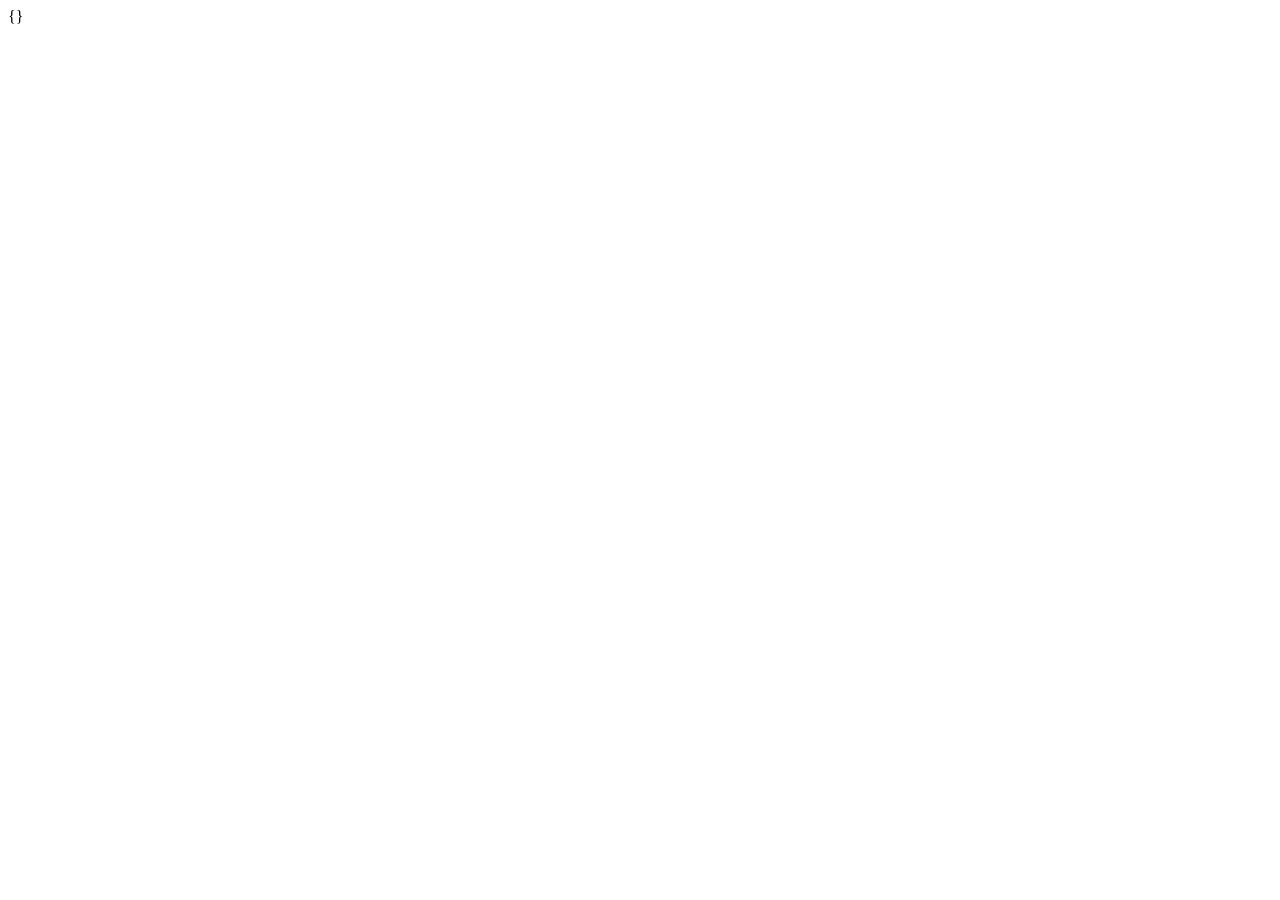
==== htmls/pokedex.html @ d8366e19 "alteração" ====
<!DOCTYPE html>
<html lang="en">
<head>
    <link rel="stylesheet" href="style.css">
    <meta charset="UTF-8">
    <meta name="viewport" content="width=device-width, initial-scale=1.0">
    <title>Pokédex</title>

    <style>
        *

    </style>
</head>
<body>



</body>
</html>{}
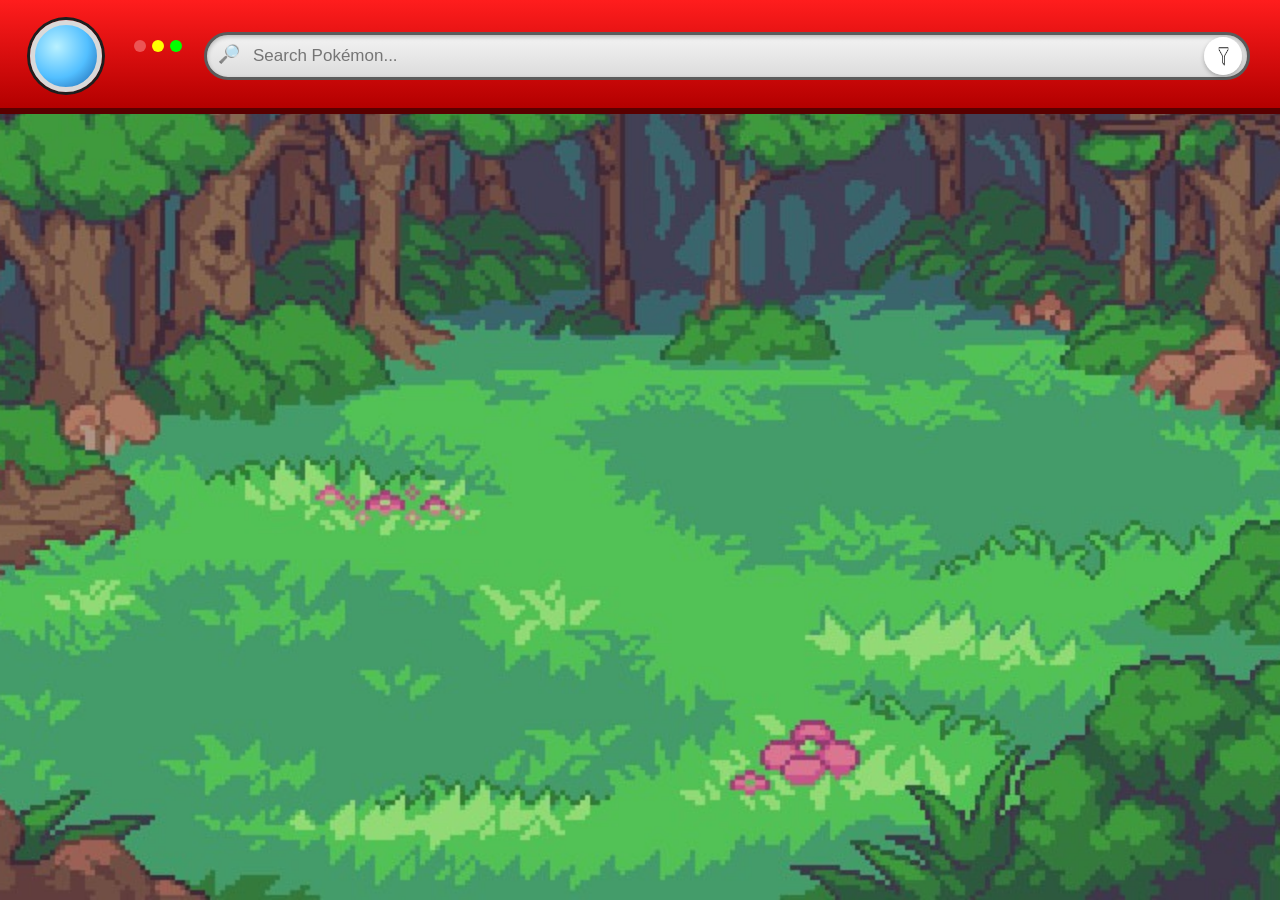
==== commit 1cd3e94f: "Final1aentrega" ====
--- a/htmls/pokedex.html
+++ b/htmls/pokedex.html
@@ -1,19 +1,88 @@
 <!DOCTYPE html>
-<html lang="en">
+<html lang="pt-BR">
 <head>
-    <link rel="stylesheet" href="style.css">
     <meta charset="UTF-8">
     <meta name="viewport" content="width=device-width, initial-scale=1.0">
     <title>Pokédex</title>
-
-    <style>
-        *
-
-    </style>
+    <link rel="stylesheet" href="../css/pokedex.css">
 </head>
 <body>
+    <main class="pokedex-container">
 
+        <header class="pokedex-header">
+            <div class="top-bar">
+                <button class="filter-toggle" id="filterToggle" aria-label="Abrir filtros"></button>
 
+                <div class="bolinhas">
+                    <span class="b1"></span>
+                    <span class="b2"></span>
+                    <span class="b3"></span>
+                </div>
+                
+                <div class="search-container">
+                    <input type="text" id="searchPokemon" placeholder="Search Pokémon...">
+                    <button class="search-filter-btn" id="searchFilterBtn">
+                        <img src="../assets/filtro.png" class="icon-filter">
+                    </button> 
+            </div>
 
+            <div class="filter-panel hidden" id="filterPanel">
+                <div class="filter-group">
+                    <label for="typeFilter">Filtrar por tipo</label>
+                    <select id="typeFilter">
+                        <option value="">Todos</option>
+                        <option value="grass">Grass</option>
+                        <option value="fire">Fire</option>
+                        <option value="water">Water</option>
+                        <option value="bug">Bug</option>
+                        <option value="normal">Normal</option>
+                        <option value="poison">Poison</option>
+                        <option value="electric">Electric</option>
+                        <option value="ground">Ground</option>
+                        <option value="fairy">Fairy</option>
+                        <option value="fighting">Fighting</option>
+                        <option value="psychic">Psychic</option>
+                        <option value="rock">Rock</option>
+                        <option value="ghost">Ghost</option>
+                        <option value="ice">Ice</option>
+                        <option value="dragon">Dragon</option>
+                        <option value="flying">Flying</option>
+                    </select>
+                </div>
+
+                <div class="filter-group">
+                    <label for="weaknessFilter">Filtrar por fraqueza</label>
+                    <select id="weaknessFilter">
+                        <option value="">Todas</option>
+                        <option value="grass">Grass</option>
+                        <option value="fire">Fire</option>
+                        <option value="water">Water</option>
+                        <option value="bug">Bug</option>
+                        <option value="normal">Normal</option>
+                        <option value="poison">Poison</option>
+                        <option value="electric">Electric</option>
+                        <option value="ground">Ground</option>
+                        <option value="fairy">Fairy</option>
+                        <option value="fighting">Fighting</option>
+                        <option value="psychic">Psychic</option>
+                        <option value="rock">Rock</option>
+                        <option value="ghost">Ghost</option>
+                        <option value="ice">Ice</option>
+                        <option value="dragon">Dragon</option>
+                        <option value="flying">Flying</option>
+                    </select>
+                </div>
+
+                <div class="filter-actions">
+                    <button id="clearFilters">Limpar filtros</button>
+                </div>
+            </div>
+        </header>
+
+        <section class="pokemon-grid" id="pokemonGrid"></section>
+
+    </main>
+
+    <script src="../scripts/pokedex.js"></script>
 </body>
-</html>{}+</html>
--- a/css/pokedex.css
+++ b/css/pokedex.css
@@ -0,0 +1,306 @@
+* {
+    margin: 0;
+    padding: 0;
+    box-sizing: border-box;
+}
+
+html, body {
+    width: 100%;
+    height: 100%;
+    overflow-x: hidden;
+}
+
+body {
+    min-height: 100vh;
+    width: 100%;
+    font-family: Arial, Helvetica, sans-serif;
+    background-color: #be2b2b;
+    overflow-x: hidden;
+}
+
+.pokedex-container {
+    width: 100%;
+    min-height: 100vh;
+    background-image: url("../assets/background.jpeg");
+    background-size: cover;
+    background-position: center;
+    background-repeat: no-repeat;
+}
+
+/* HEADER */
+.pokedex-header {
+    width: 100%;
+    background: linear-gradient(to bottom, #ff1d1d, #b30000);
+    padding: 20px 30px 16px;
+    border-bottom: 6px solid #5a0000;
+    position: sticky;
+    top: 0;
+    z-index: 1000;
+}
+
+.top-bar {
+    display: flex;
+    align-items: center;
+    gap: 22px;
+}
+
+/* BOLA AZUL = FILTRO */
+.filter-toggle {
+    width: 72px;
+    height: 72px;
+    border-radius: 50%;
+    border: 5px solid #d9d9d9;
+    background: radial-gradient(circle at 35% 35%, #b9f1ff, #52bfff 55%, #1a5fa8 100%);
+    box-shadow: 0 0 0 3px #1e1e1e;
+    cursor: pointer;
+    flex-shrink: 0;
+    transition: transform 0.2s ease, box-shadow 0.2s ease;
+}
+
+.filter-toggle:hover {
+    transform: scale(1.05);
+}
+
+.filter-toggle:active {
+    transform: scale(0.97);
+}
+
+.search-container {
+    flex: 1;
+    position: relative;
+}
+
+.search-container input {
+    width: 100%;
+    height: 48px;
+    border-radius: 30px;
+    border: 3px solid #5b5b5b;
+    outline: none;
+    padding: 0 60px 0 46px;
+    font-size: 17px;
+    background: linear-gradient(to bottom, #f3f3f3, #dcdcdc);
+    box-shadow: inset 0 2px 4px rgba(0, 0, 0, 0.25);
+}
+
+.search-container::before {
+    content: "🔎";
+    position: absolute;
+    left: 14px;
+    top: 11px;
+    font-size: 18px;
+    opacity: 0.7;
+}
+
+/* PAINEL DE FILTROS */
+.filter-panel {
+    margin-top: 18px;
+    display: flex;
+    gap: 16px;
+    flex-wrap: wrap;
+    align-items: end;
+    background: rgba(0, 0, 0, 0.18);
+    padding: 14px;
+    border-radius: 12px;
+}
+
+.filter-panel.hidden {
+    display: none;
+}
+
+.filter-group {
+    display: flex;
+    flex-direction: column;
+    gap: 6px;
+    min-width: 200px;
+}
+
+.filter-group label {
+    color: #fff;
+    font-weight: bold;
+    font-size: 14px;
+}
+
+.filter-group select {
+    height: 40px;
+    border-radius: 10px;
+    border: none;
+    padding: 0 10px;
+    font-size: 14px;
+    outline: none;
+}
+
+.filter-actions button {
+    height: 40px;
+    padding: 0 18px;
+    border: none;
+    border-radius: 10px;
+    background: #ffffff;
+    color: #b30000;
+    font-weight: bold;
+    cursor: pointer;
+    transition: 0.2s ease;
+}
+
+.filter-actions button:hover {
+    background: #f1f1f1;
+}
+
+/* GRID */
+.pokemon-grid {
+    width: 100%;
+    min-height: calc(100vh - 120px);
+    display: grid;
+    grid-template-columns: repeat(5, minmax(150px, 1fr));
+    gap: 18px;
+    padding: 24px;
+   
+}
+
+/* CARD */
+.pokemon-card {
+    position: relative;
+    min-height: 180px;
+    border-radius: 10px;
+    background: rgba(255, 255, 255, 0.15);
+    border: 1px solid rgba(255, 255, 255, 0.2);
+    overflow: hidden;
+    padding: 10px 10px 44px;
+    transition: transform 0.2s ease, box-shadow 0.2s ease;
+}
+
+.pokemon-card:hover {
+    transform: translateY(-4px);
+    box-shadow: 0 6px 16px rgba(0, 0, 0, 0.28);
+}
+
+.pokemon-card span {
+    position: absolute;
+    top: 8px;
+    left: 10px;
+    font-size: 12px;
+    font-weight: bold;
+    color: rgba(255, 255, 255, 0.9);
+}
+
+.pokemon-card img {
+    display: block;
+    width: 110px;
+    height: 110px;
+    object-fit: contain;
+    margin: 22px auto 8px;
+}
+
+.pokemon-card h2 {
+    position: absolute;
+    left: 10px;
+    right: 10px;
+    bottom: 10px;
+    font-size: 14px;
+    text-align: center;
+    color: #f7f7f7;
+    padding: 8px 6px;
+    border-radius: 6px;
+    text-transform: capitalize;
+}
+
+/* CORES POR TIPO */
+.pokemon-card.grass h2 { background: #7aa33a; }
+.pokemon-card.fire h2 { background: #d67b2d; }
+.pokemon-card.water h2 { background: #4f6edb; }
+.pokemon-card.bug h2 { background: #8fa92d; }
+.pokemon-card.normal h2 { background: #9a8c52; }
+.pokemon-card.poison h2 { background: #7f4bc9; }
+.pokemon-card.electric h2 { background: #c7a800; }
+.pokemon-card.ground h2 { background: #9b6b2f; }
+.pokemon-card.fairy h2 { background: #d870b1; }
+.pokemon-card.fighting h2 { background: #b8442c; }
+.pokemon-card.psychic h2 { background: #d84f87; }
+.pokemon-card.rock h2 { background: #8d7f39; }
+.pokemon-card.ghost h2 { background: #5c4aa8; }
+.pokemon-card.ice h2 { background: #4dbdc1; }
+.pokemon-card.dragon h2 { background: #5e57d5; }
+.pokemon-card.flying h2 { background: #7b7bc9; }
+
+@media (max-width: 768px) {
+    .top-bar {
+        flex-direction: column;
+        align-items: stretch;
+    }
+
+    .filter-toggle {
+        width: 64px;
+        height: 64px;
+        align-self: flex-start;
+    }
+
+    .pokemon-grid {
+        grid-template-columns: repeat(auto-fit, minmax(130px, 1fr));
+        padding: 16px;
+        gap: 12px;
+    }
+
+    .pokemon-card img {
+        width: 90px;
+        height: 90px;
+    }
+}
+
+.search-filter-btn {
+    position: absolute;
+    right: 8px;
+    top: 50%;
+    transform: translateY(-50%);
+    width: 38px;
+    height: 38px;
+    border: none;
+    border-radius: 50%;
+    background: linear-gradient(to bottom, #ffffff, #ffffff);
+    color: #333;
+    font-size: 18px;
+    cursor: pointer;
+    display: flex;
+    align-items: center;
+    justify-content: center;
+    box-shadow: 0 2px 4px rgba(0, 0, 0, 0.25);
+    transition: transform 0.2s ease, background 0.2s ease;
+}
+
+.search-filter-btn:hover {
+    transform: translateY(-50%) scale(1.05);
+    background: linear-gradient(to bottom, #817878, #a59393);
+}
+
+.search-filter-btn:active {
+    transform: translateY(-50%) scale(0.96);
+}
+ 
+.icon-filter{
+    width: 65px;
+    height: 65px;
+}
+
+.bolinhas {
+    display: flex;
+    gap: 6px;
+    margin-left: 10px;
+
+    position: relative;
+    top: -10px;
+}
+
+.bolinhas span {
+    width: 12px;
+    height: 12px;
+    border-radius: 50%;
+   display: block;
+   
+}
+.b1{
+    background: #ec5454;
+}
+.b2{
+    background: #ffff00;
+}
+.b3{
+    background: #00ff00;
+}
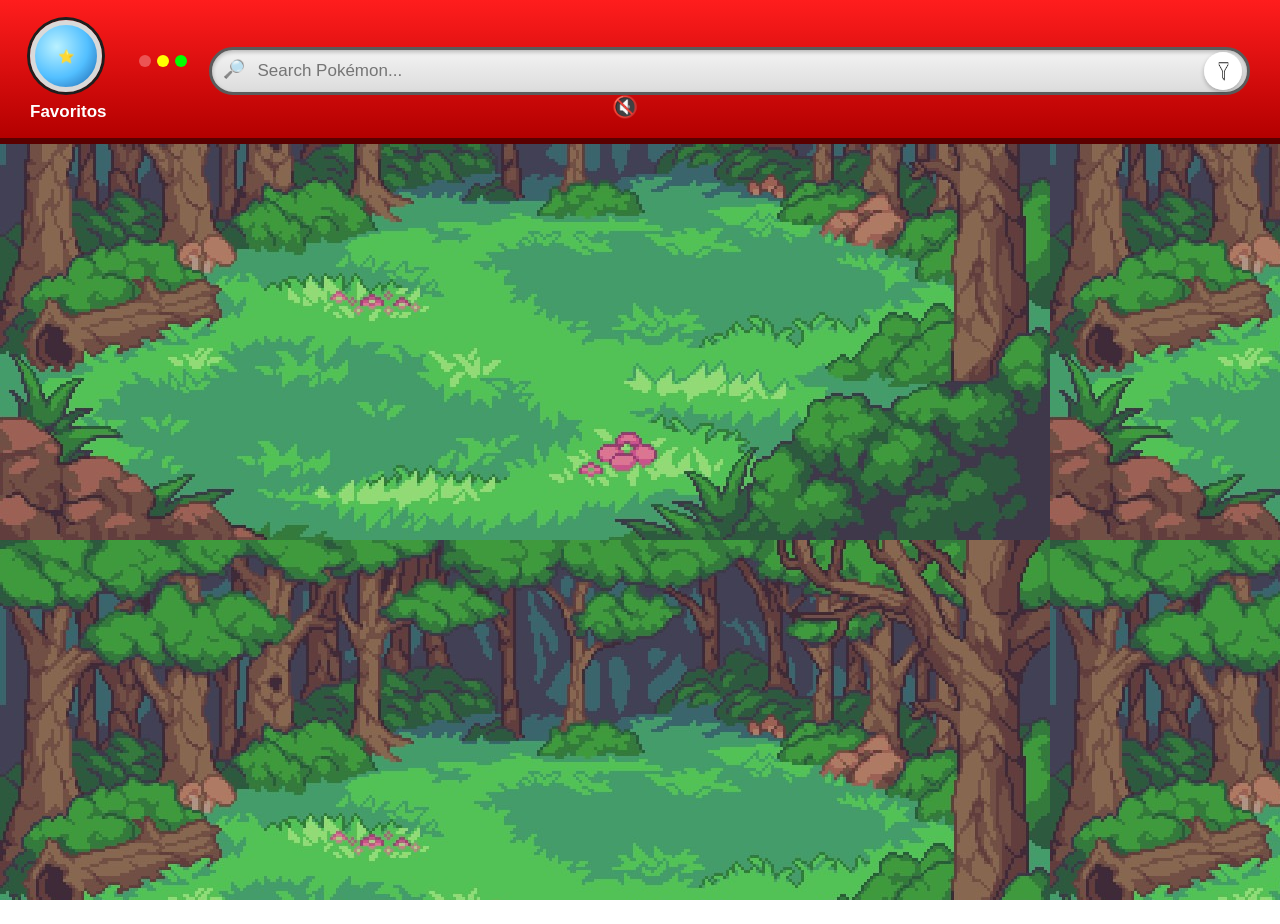
==== commit e294fee1: "alteração" ====
--- a/htmls/pokedex.html
+++ b/htmls/pokedex.html
@@ -11,7 +11,11 @@
 
         <header class="pokedex-header">
             <div class="top-bar">
-                <button class="filter-toggle" id="filterToggle" aria-label="Abrir filtros"></button>
+
+                <div>
+                <button class="filter-toggle" id="filterToggle" aria-label="Abrir filtros">⭐</button>
+                <h2 class="text-favoritos">Favoritos</h2>
+                </div>
 
                 <div class="bolinhas">
                     <span class="b1"></span>
@@ -24,6 +28,11 @@
                     <button class="search-filter-btn" id="searchFilterBtn">
                         <img src="../assets/filtro.png" class="icon-filter">
                     </button> 
+        <audio id="musicaFundo" src="../assets/musicteste.mp3" loop></audio>
+
+            <button id="btnSom">
+                🔇
+            </button>
             </div>
 
             <div class="filter-panel hidden" id="filterPanel">
@@ -77,12 +86,16 @@
                     <button id="clearFilters">Limpar filtros</button>
                 </div>
             </div>
+            
+
         </header>
 
         <section class="pokemon-grid" id="pokemonGrid"></section>
 
     </main>
 
+   
+
     <script src="../scripts/pokedex.js"></script>
 </body>
 </html>
--- a/css/pokedex.css
+++ b/css/pokedex.css
@@ -8,20 +8,20 @@
     width: 100%;
     height: 100%;
     overflow-x: hidden;
+    
 }
 
 body {
     min-height: 100vh;
     width: 100%;
     font-family: Arial, Helvetica, sans-serif;
-    background-color: #be2b2b;
+    background-image: url("../assets/background.jpeg") ;
     overflow-x: hidden;
 }
 
 .pokedex-container {
     width: 100%;
     min-height: 100vh;
-    background-image: url("../assets/background.jpeg");
     background-size: cover;
     background-position: center;
     background-repeat: no-repeat;
@@ -189,6 +189,7 @@
     object-fit: contain;
     margin: 22px auto 8px;
 }
+
 
 .pokemon-card h2 {
     position: absolute;
@@ -303,4 +304,44 @@
 }
 .b3{
     background: #00ff00;
+}
+
+.text-favoritos {
+    color: #fff;
+    font-family: Arial;
+    font-size: 17px;
+    font-weight: bold;
+    margin-top: 10px;
+    align-items: center;
+}
+
+
+.favoritar {
+  position: absolute;
+  top: 10px;
+  right: 10px;
+
+  border: none;
+  background: transparent;
+  font-size: 20px;
+  cursor: pointer;
+}
+
+.favoritar:hover {
+  transform: scale(1.2);
+}
+
+#btnSom {
+  width: 0px;
+  height: 0px;
+  border: none;
+  background: transparent;
+  font-size: 21px;
+  cursor: pointer;
+  z-index: 9999;
+  display: flex;
+  flex-direction: column;
+  align-items: center;
+  gap: 10px;
+  margin-left: 40%;
 }
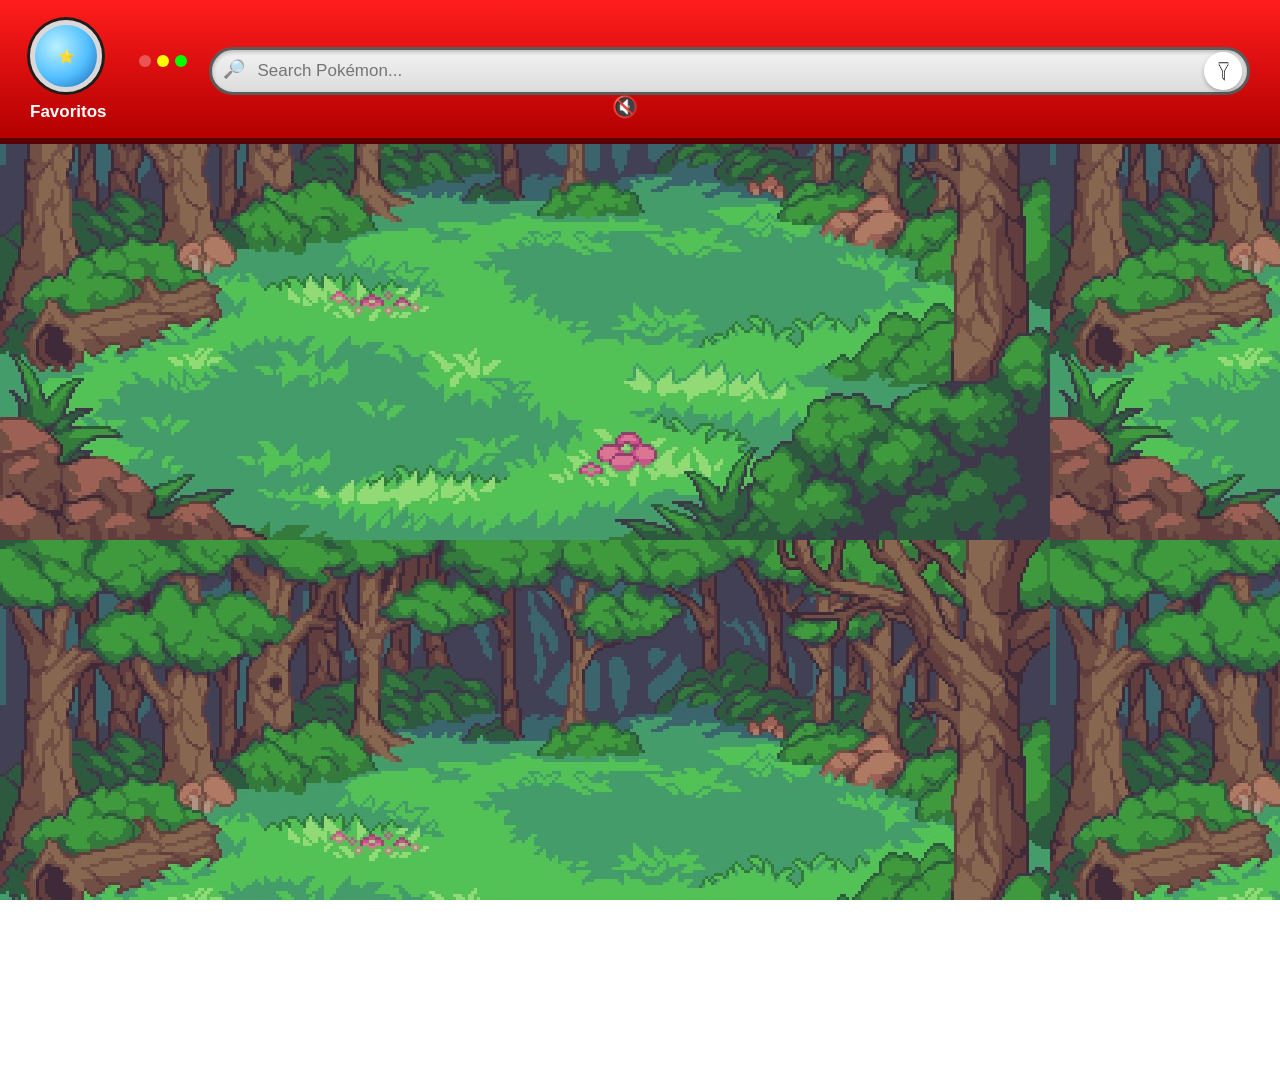
==== commit 2e6e585b: "modificação mensal" ====
--- a/htmls/pokedex.html
+++ b/htmls/pokedex.html
@@ -5,6 +5,7 @@
     <meta name="viewport" content="width=device-width, initial-scale=1.0">
     <title>Pokédex</title>
     <link rel="stylesheet" href="../css/pokedex.css">
+    <link rel="stylesheet" href="https://cdnjs.cloudflare.com/ajax/libs/font-awesome/6.5.1/css/all.min.css">
 </head>
 <body>
     <main class="pokedex-container">
@@ -59,28 +60,7 @@
                     </select>
                 </div>
 
-                <div class="filter-group">
-                    <label for="weaknessFilter">Filtrar por fraqueza</label>
-                    <select id="weaknessFilter">
-                        <option value="">Todas</option>
-                        <option value="grass">Grass</option>
-                        <option value="fire">Fire</option>
-                        <option value="water">Water</option>
-                        <option value="bug">Bug</option>
-                        <option value="normal">Normal</option>
-                        <option value="poison">Poison</option>
-                        <option value="electric">Electric</option>
-                        <option value="ground">Ground</option>
-                        <option value="fairy">Fairy</option>
-                        <option value="fighting">Fighting</option>
-                        <option value="psychic">Psychic</option>
-                        <option value="rock">Rock</option>
-                        <option value="ghost">Ghost</option>
-                        <option value="ice">Ice</option>
-                        <option value="dragon">Dragon</option>
-                        <option value="flying">Flying</option>
-                    </select>
-                </div>
+                
 
                 <div class="filter-actions">
                     <button id="clearFilters">Limpar filtros</button>
@@ -94,7 +74,28 @@
 
     </main>
 
-   
+   <footer class="Rodapé">
+        <p>Todos os direitos reservados &copy; 2026 Pokédex</p>
+
+        <div class="redes">
+            <a href="https://www.instagram.com/vinijr?utm_source=ig_web_button_share_sheet&igsh=ZDNlZDc0MzIxNw==">
+            <i class="fa-brands fa-instagram"></i>
+            </a>
+
+            <a href="https://www.facebook.com/profile.php?id=100065151476470">
+            <i class="fa-brands fa-facebook"></i>
+            </a>
+
+            <a href="https://www.tiktok.com/pt-BR/">
+            <i class="fa-brands fa-tiktok"></i>
+            </a>
+
+            <a href="https://discord.gg/jDaSNQZtC2">
+            <i class="fa-brands fa-discord"></i>
+            </a>
+
+        </div>
+   </footer>
 
     <script src="../scripts/pokedex.js"></script>
 </body>
--- a/css/pokedex.css
+++ b/css/pokedex.css
@@ -98,7 +98,7 @@
     gap: 16px;
     flex-wrap: wrap;
     align-items: end;
-    background: rgba(0, 0, 0, 0.18);
+    background: #2d92d1;
     padding: 14px;
     border-radius: 12px;
 }
@@ -115,7 +115,7 @@
 }
 
 .filter-group label {
-    color: #fff;
+    color: black;
     font-weight: bold;
     font-size: 14px;
 }
@@ -127,6 +127,8 @@
     padding: 0 10px;
     font-size: 14px;
     outline: none;
+    background-color: #74c9e8;
+   
 }
 
 .filter-actions button {
@@ -316,15 +318,17 @@
 }
 
 
-.favoritar {
+.favorito{
   position: absolute;
-  top: 10px;
-  right: 10px;
-
+  top: 5px;
+  right: 9px;
   border: none;
   background: transparent;
-  font-size: 20px;
+  font-size: 25px;
   cursor: pointer;
+  z-index: 10;
+  transition: 0.3s;
+  filter: drop-shadow(0 0 5px #0c0a3e);
 }
 
 .favoritar:hover {
@@ -344,4 +348,31 @@
   align-items: center;
   gap: 10px;
   margin-left: 40%;
+}
+
+.Rodapé {
+    width: 100%;
+    background: linear-gradient(to bottom, #ff1d1d, #b30000);
+    padding: 50px 30px 16px;
+    border-top: 6px solid #5a0000;
+    text-align: center;
+}
+
+.redes{
+  display: flex;
+  justify-content: center;
+  gap: 20px;
+  margin-top: 20px;
+}
+
+.redes i{
+  font-size: 32px;
+  color: white;
+  cursor: pointer;
+  transition: 0.3s;
+}
+
+.redes i:hover {
+  transform: scale(1.2);
+  color: #ffdd00;
 }
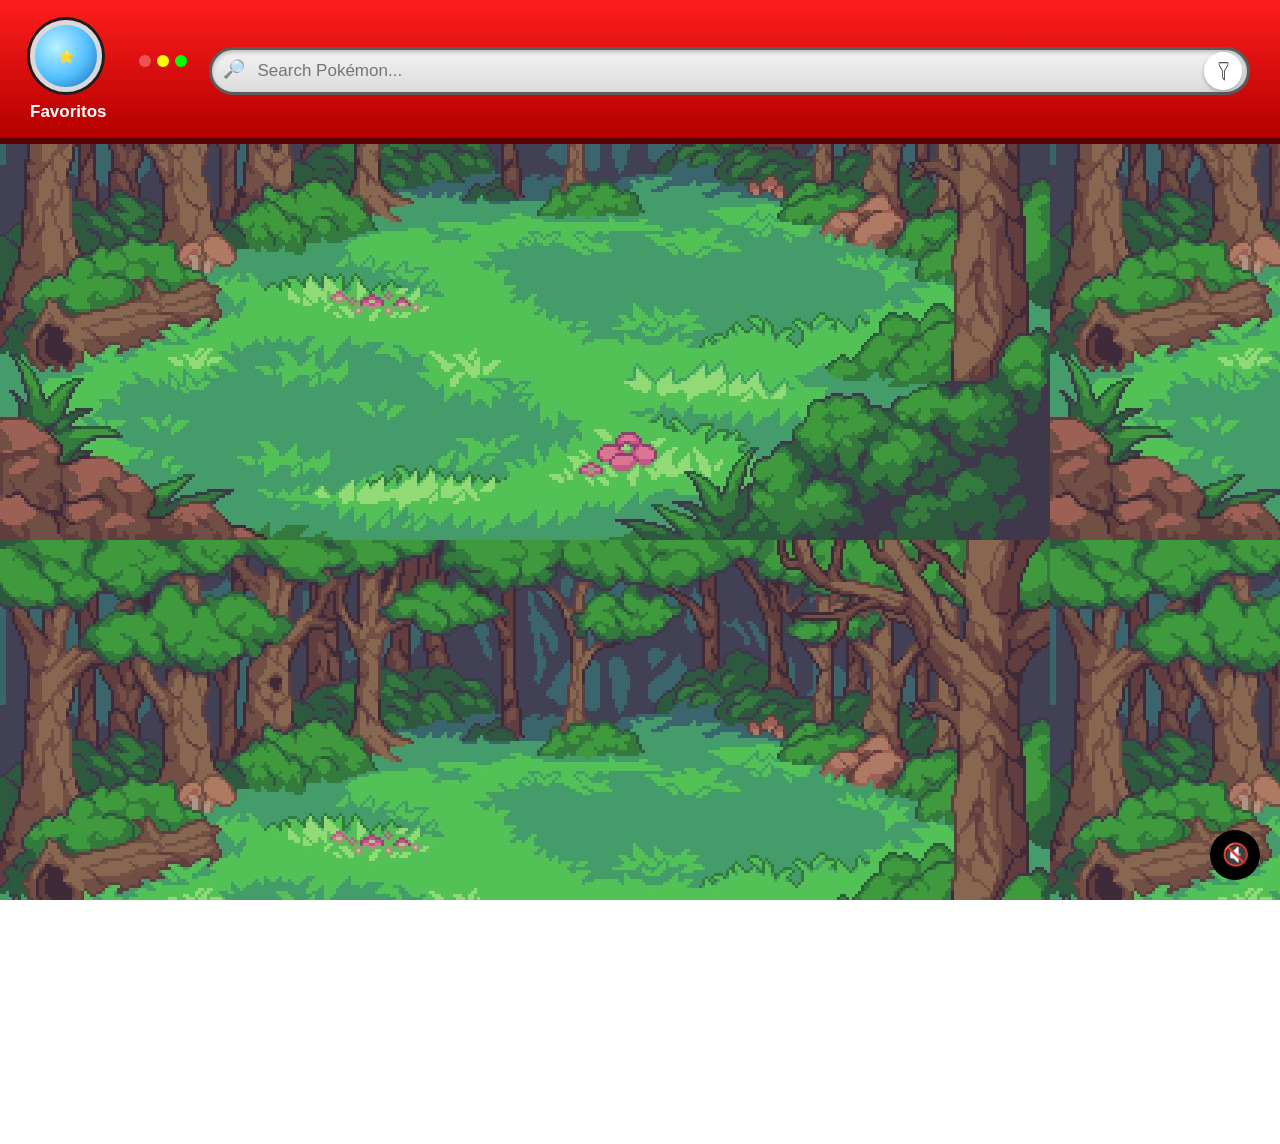
==== commit 7853545b: "botao de som e carregar mais" ====
--- a/htmls/pokedex.html
+++ b/htmls/pokedex.html
@@ -72,6 +72,13 @@
 
         <section class="pokemon-grid" id="pokemonGrid"></section>
 
+        <div class="load-more-container">
+
+                <button id="loadMoreBtn">
+                Carregar Mais
+                </button>
+        </div>
+
     </main>
 
    <footer class="Rodapé">
--- a/css/pokedex.css
+++ b/css/pokedex.css
@@ -336,18 +336,24 @@
 }
 
 #btnSom {
-  width: 0px;
-  height: 0px;
+  position: fixed;
+  bottom: 20px;
+  right: 20px;
+  width: 50px;
+  height: 50px;
   border: none;
-  background: transparent;
-  font-size: 21px;
+  background: black;
+  border-radius: 50%;
+  font-size: 22px;
   cursor: pointer;
+  display: flex;
+  align-items: center;
+  justify-content: center;
   z-index: 9999;
-  display: flex;
-  flex-direction: column;
-  align-items: center;
-  gap: 10px;
-  margin-left: 40%;
+}
+
+#btnSom:hover {
+  background: #333;
 }
 
 .Rodapé {
@@ -375,4 +381,21 @@
 .redes i:hover {
   transform: scale(1.2);
   color: #ffdd00;
+}
+
+#loadMoreBtn {
+    display: block;
+    margin: 20px auto;
+    padding: 10px 20px;
+    font-size: 16px;
+    background-color: #ff1d1d;
+    color: #fff;
+    border: none;
+    border-radius: 5px;
+    cursor: pointer;
+    transition: background-color 0.3s ease;
+}
+
+#loadMoreBtn:hover {
+    background-color: #b30000;
 }
